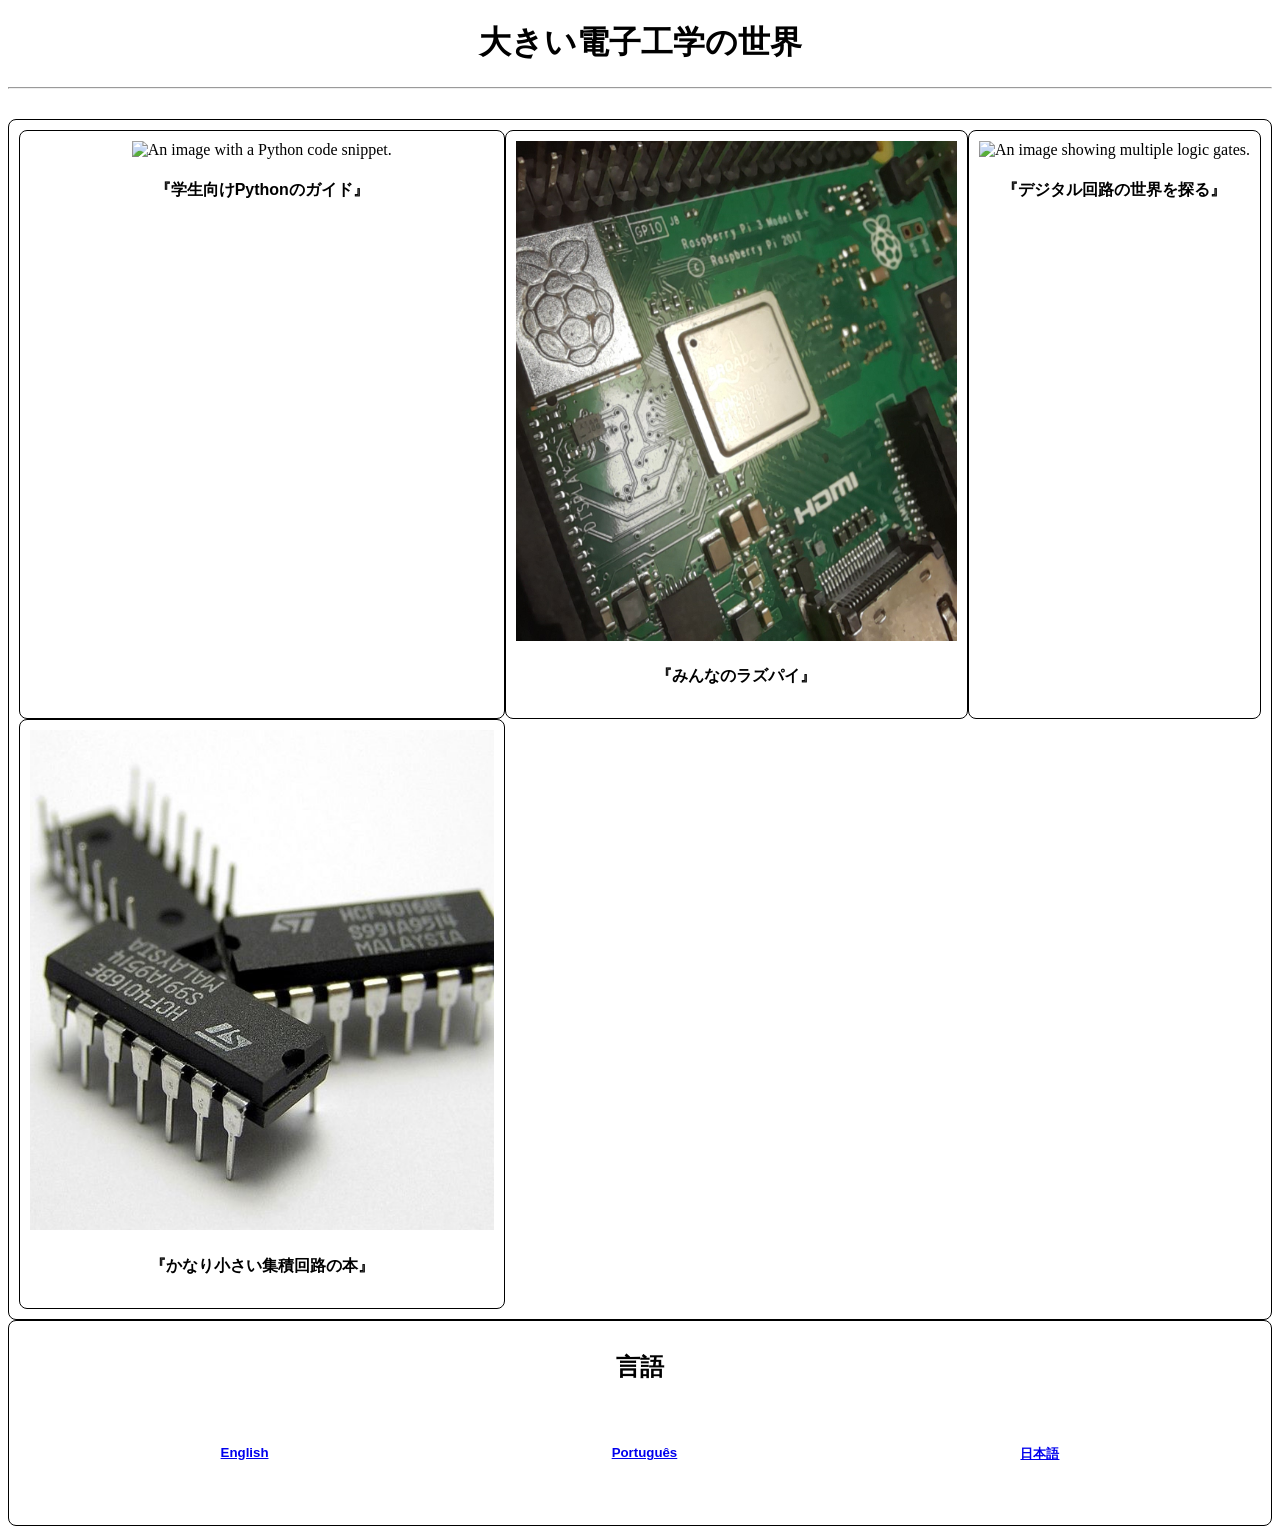
==== index_ja.html @ f82f29e6 "Added bunch of stuff" ====
<!DOCTYPE html>
    <head>
        <title>Index | The Great World of Electronics</title>
        <link rel="stylesheet" href="index.css">
    </head>
    <body>
        <h1 class = "jpfont">大きい電子工学の世界</h1>
        <hr>
        <div class = "largerbox">
            <div class = "imagebox">
                <img src="" alt="An image with a Python code snippet." class = image>
                <h4 class = "jpfont">『学生向けPythonのガイド』</h4>
            </div>
            <div class = "imagebox">
                <img src="assets/img/index_img2_rpi.jpg" alt="An image showing a Raspberry Pi 3B Plus." class = image>
                <h4 class = "jpfont">『みんなのラズパイ』</h4>
            </div>
            <div class = "imagebox">
                <img src="" alt="An image showing multiple logic gates." class = image>
                <h4 class = "jpfont">『デジタル回路の世界を探る』</h4>
            </div>
            <div class = "imagebox">
                <img src="assets/img/index_img4_ic.jpg" alt="An image showing lots of Integrated Circuits." class = image>
                <h4 class = "jpfont">『かなり小さい集積回路の本』</h4>
            </div>
        </div>   
        <div class = "languagebox">
            <h2 class = "jpfont">言語</h2>
            <div class = "languages">
                <div class = "language">
                    <h5 class = "regfont"><a href="index.html">English</a></h5>
                </div>
                <div class = "language">
                    <h5 class = "regfont"><a href="index_pt.html">Português</a></h5>
                </div>
                <div class = "language">
                    <h5 class = "jpfont"><a href="index_ja.html">日本語</a></h5>
                </div>
            </div>
        </div> 
    </body>
</html>
---- index.css ----
@font-face {
    font-family: 'IBM Plex Sans', sans-serif;
    src: url(assets/fonts/IBM-Plex-Sans/IBMPlexSans-Regular.ttf) format('truetype');
}

@font-face {
    font-family: 'IBM Plex Sans JP', sans-serif;
    src: url(assets/fonts/IBM-Plex-Sans-JP/unhinted/IBMPlexSansJP-Regular.ttf) format('truetype');
}

h1 {
    font-family: 'IBM Plex Sans', sans-serif;
    text-align: center;
}

h2 {
    font-family: 'IBM Plex Sans', sans-serif;
    text-align: center;
}

h4 {
    font-family: 'IBM Plex Sans', sans-serif;
    text-align: center;
}

hr {
    margin-bottom: 30px;
} 

.largerbox {
    display: grid;
    grid-template-columns: auto auto auto;
    box-sizing: border-box;
    border: 1px solid black;
    border-radius: 8px;
    margin: 0;
    padding: 10px;
}

.languagebox {
    box-sizing: border-box;
    border: 1px solid black;
    border-radius: 8px;
    margin: 0;
    padding: 10px;
}

.languages {
    display: flex;
    flex-direction: row;
    justify-content: center;
    margin: 10px;
    padding: 20px;
}

.language {
    flex-grow: 1;
    text-align: center;
}

.regfont {
    font-family: 'IBM Plex Sans', sans-serif;
}

.jpfont {
    font-family: 'IBM Plex Sans JP', sans-serif;
}

.imagebox {
    box-sizing: border-box;
    text-align: center;
    border: 1px solid black;
    border-radius: 8px;
    margin: 0;
    padding: 10px;
}

.image {
    max-width: 100%;
    max-height: 100%;
    width: 500px;
    height: 500px;
}
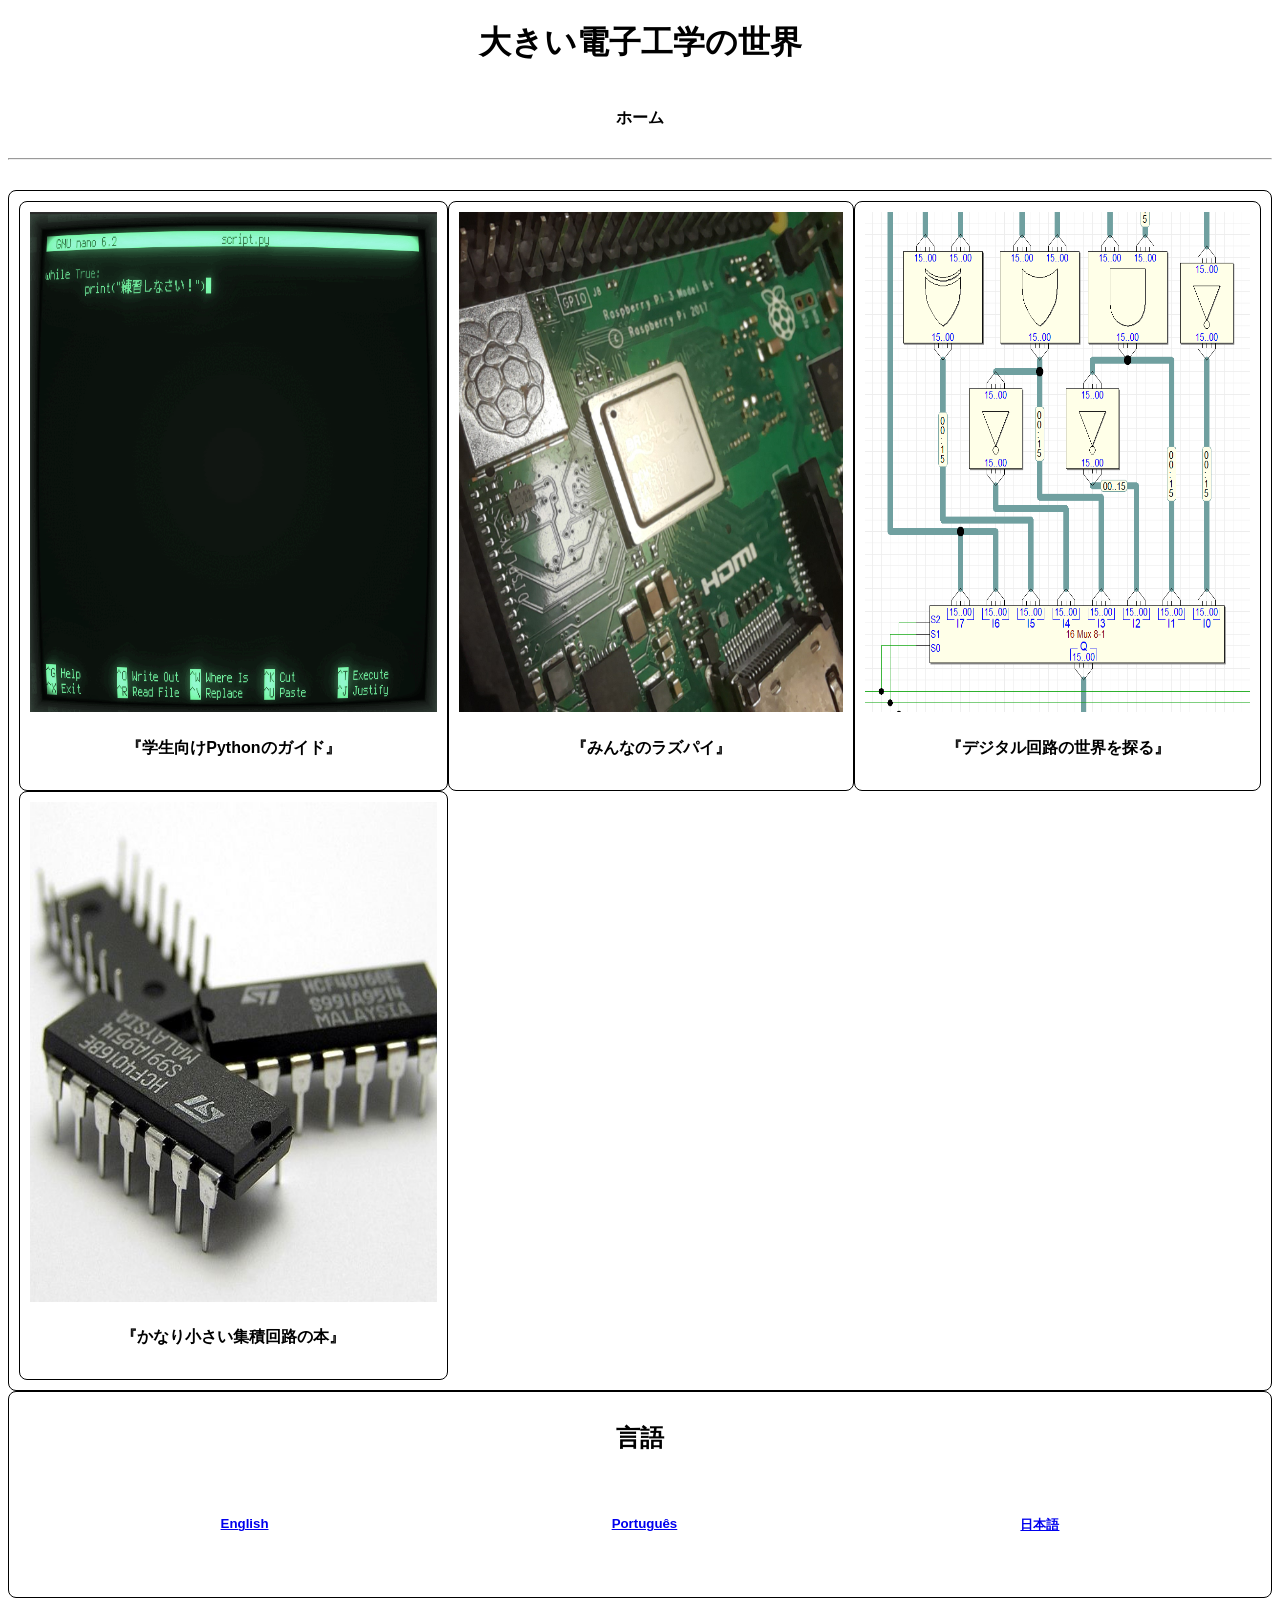
==== commit a9929faf: "Updated indexes and added picture" ====
--- a/index_ja.html
+++ b/index_ja.html
@@ -5,10 +5,15 @@
     </head>
     <body>
         <h1 class = "jpfont">大きい電子工学の世界</h1>
+        <div class = "menubar">
+            <div class = "menuitem">
+                <h4 class = "jpfont">ホーム</h4>
+            </div>
+        </div>
         <hr>
         <div class = "largerbox">
             <div class = "imagebox">
-                <img src="" alt="An image with a Python code snippet." class = image>
+                <img src="assets/img/index_img1_pythonanim_ja.gif" alt="An image with a Python code snippet." class = image>
                 <h4 class = "jpfont">『学生向けPythonのガイド』</h4>
             </div>
             <div class = "imagebox">
@@ -16,7 +21,7 @@
                 <h4 class = "jpfont">『みんなのラズパイ』</h4>
             </div>
             <div class = "imagebox">
-                <img src="" alt="An image showing multiple logic gates." class = image>
+                <img src="assets/img/index_img3_digital.png" alt="An image showing multiple logic gates." class = image>
                 <h4 class = "jpfont">『デジタル回路の世界を探る』</h4>
             </div>
             <div class = "imagebox">
--- a/index.css
+++ b/index.css
@@ -80,4 +80,17 @@
     max-height: 100%;
     width: 500px;
     height: 500px;
+}
+
+.menubar {
+    display: flex;
+    flex-direction: row;
+    justify-content: center;
+    margin: 0px;
+    padding: 0px;
+}
+
+.menuitem {
+    flex-grow: 1;
+    text-align: center;
 }
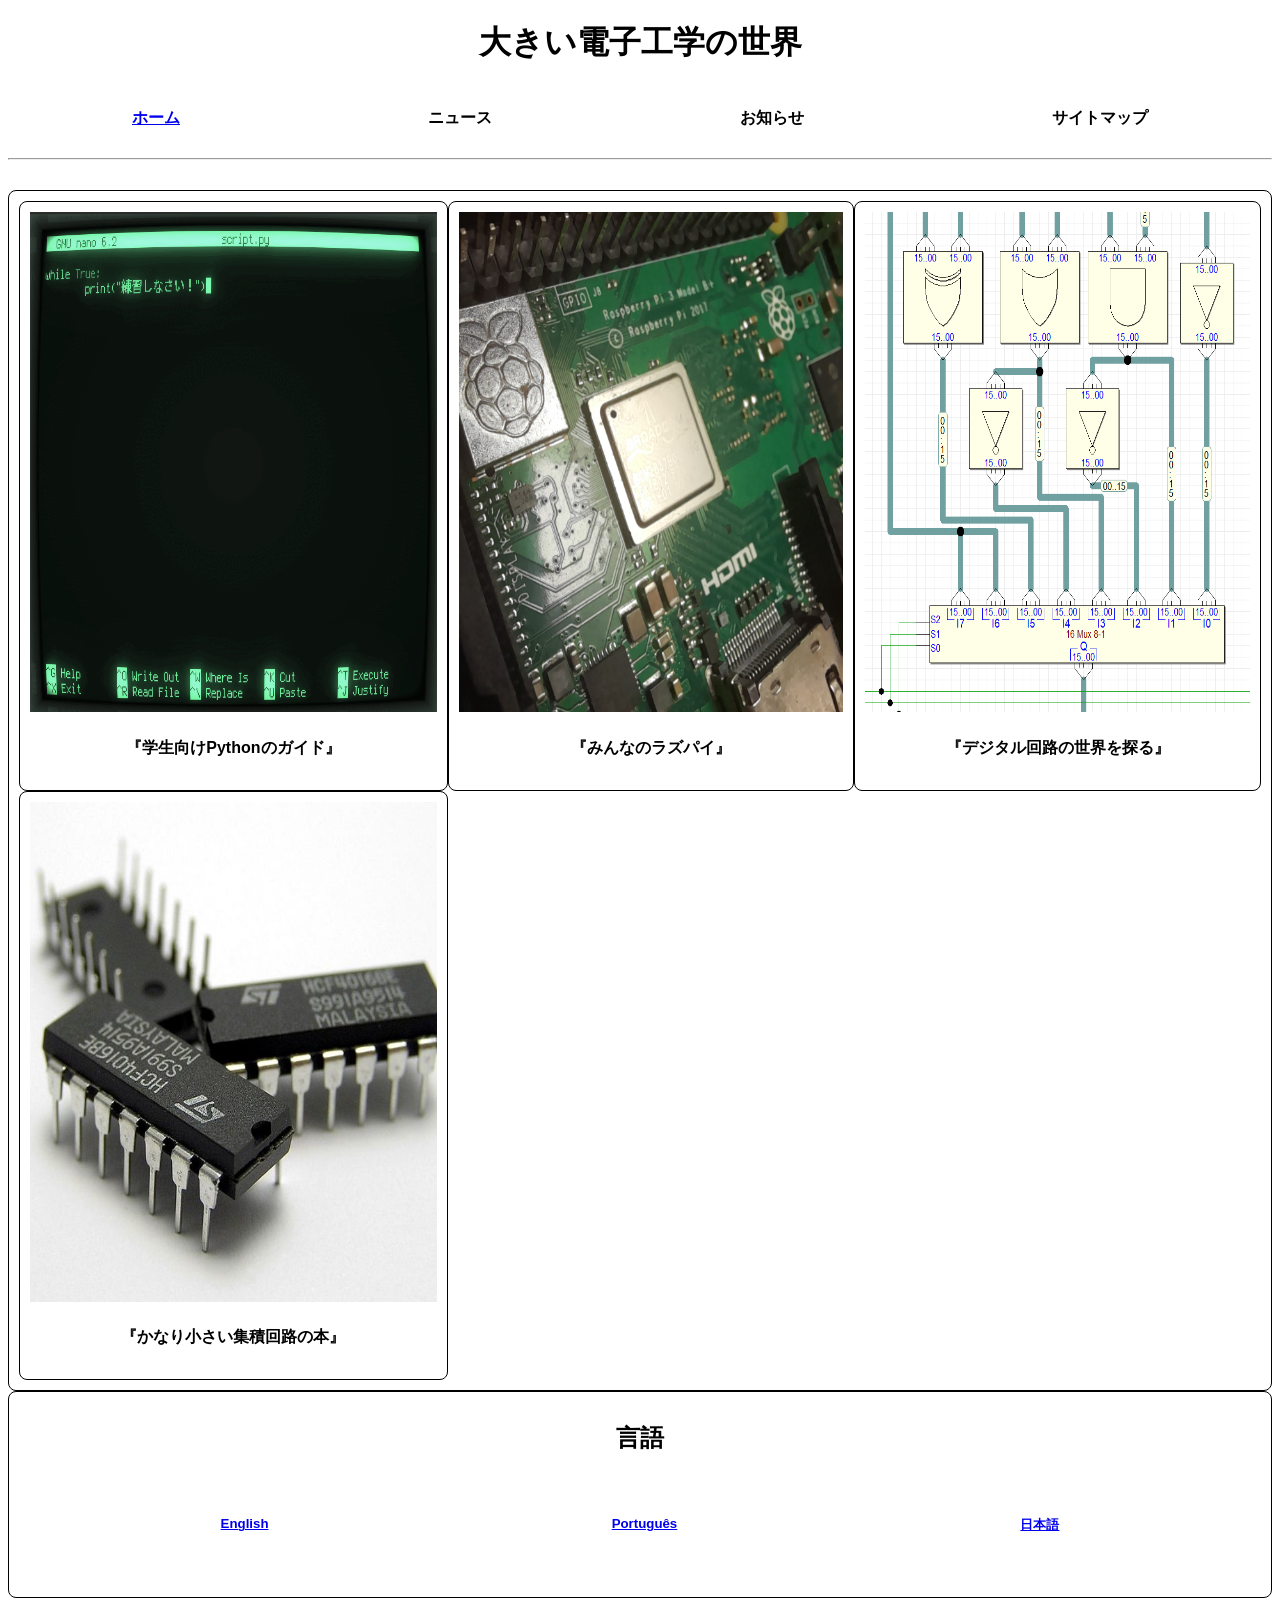
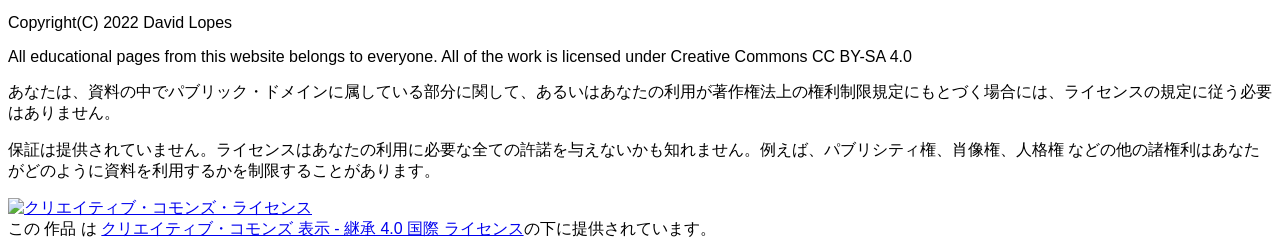
==== commit da74000b: "Made some changes" ====
--- a/index_ja.html
+++ b/index_ja.html
@@ -1,13 +1,22 @@
 <!DOCTYPE html>
     <head>
-        <title>Index | The Great World of Electronics</title>
+        <title>ホーム | 大きい電子工学の世界</title>
         <link rel="stylesheet" href="index.css">
     </head>
     <body>
         <h1 class = "jpfont">大きい電子工学の世界</h1>
         <div class = "menubar">
             <div class = "menuitem">
-                <h4 class = "jpfont">ホーム</h4>
+                <h4 class="jpfont"><a href="index_ja.html">ホーム</a></h4>
+            </div>
+            <div class = "menuitem">
+                <h4 class="jpfont">ニュース</h4>
+            </div>
+            <div class = "menuitem">
+                <h4 class="jpfont">お知らせ</h4>
+            </div>
+            <div class = "menuitem">
+                <h4 class="jpfont">サイトマップ</h4>
             </div>
         </div>
         <hr>
@@ -42,6 +51,13 @@
                     <h5 class = "jpfont"><a href="index_ja.html">日本語</a></h5>
                 </div>
             </div>
+        </div>
+        <div class ="jpfont">
+            <p>Copyright(C) 2022 David Lopes</p>
+            <p>All educational pages from this website belongs to everyone. All of the work is licensed under Creative Commons CC BY-SA 4.0</p>
+            <p>あなたは、資料の中でパブリック・ドメインに属している部分に関して、あるいはあなたの利用が著作権法上の権利制限規定にもとづく場合には、ライセンスの規定に従う必要はありません。</p>
+            <p>保証は提供されていません。ライセンスはあなたの利用に必要な全ての許諾を与えないかも知れません。例えば、パブリシティ権、肖像権、人格権 などの他の諸権利はあなたがどのように資料を利用するかを制限することがあります。</p>
+            <a rel="license" href="http://creativecommons.org/licenses/by-sa/4.0/"><img alt="クリエイティブ・コモンズ・ライセンス" style="border-width:0" src="https://i.creativecommons.org/l/by-sa/4.0/88x31.png" /></a><br />この 作品 は <a rel="license" href="http://creativecommons.org/licenses/by-sa/4.0/">クリエイティブ・コモンズ 表示 - 継承 4.0 国際 ライセンス</a>の下に提供されています。</a>
         </div> 
     </body>
 </html>
--- a/index.css
+++ b/index.css
@@ -85,12 +85,20 @@
 .menubar {
     display: flex;
     flex-direction: row;
-    justify-content: center;
+    justify-content: space-around;
     margin: 0px;
     padding: 0px;
 }
 
 .menuitem {
     flex-grow: 1;
-    text-align: center;
+    text-align: justify;
+}
+
+.bigtextbox {
+    box-sizing: border-box;
+    border: 1px solid black;
+    border-radius: 8px;
+    margin: 0;
+    padding: 10px;
 }
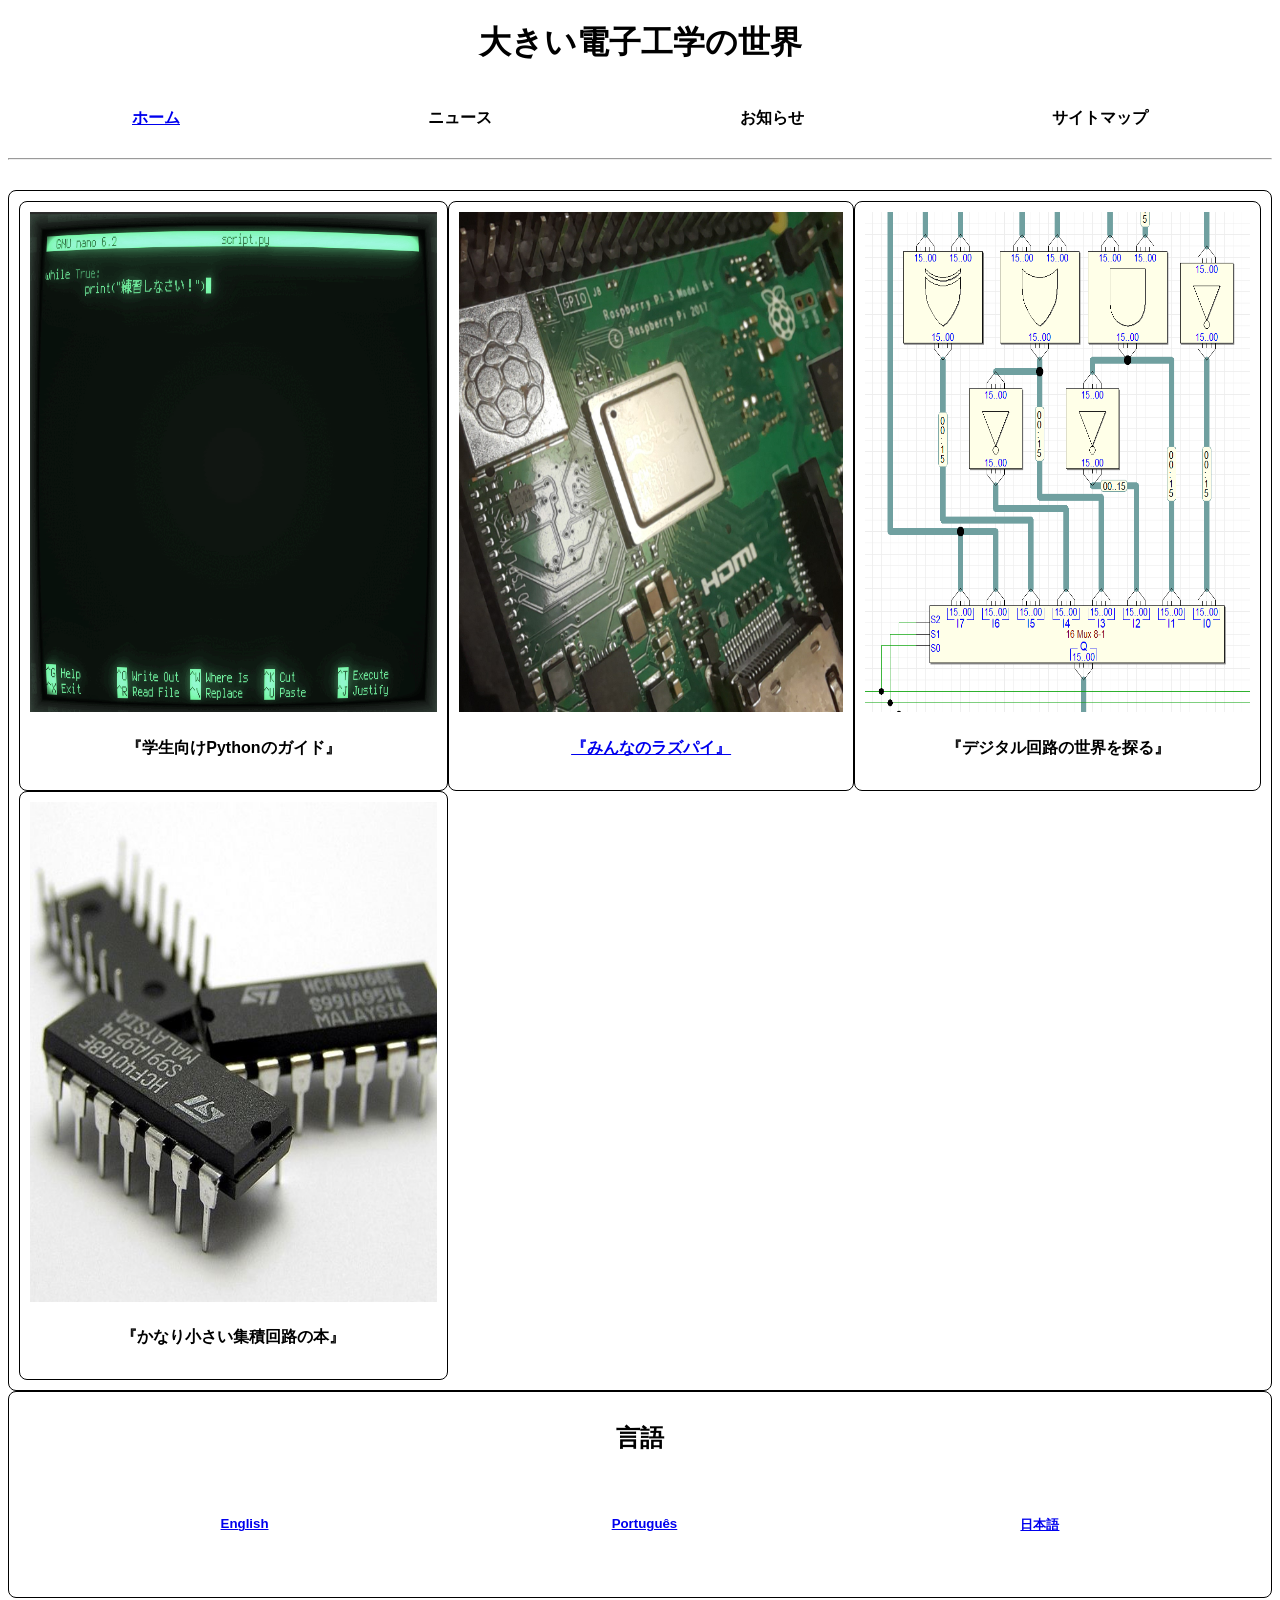
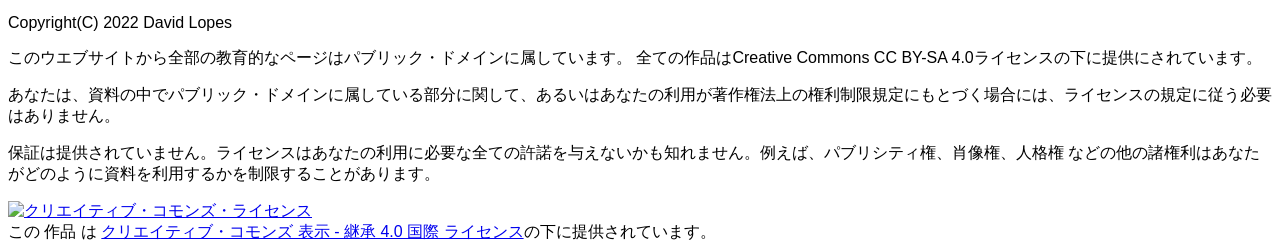
==== commit c87bfbd0: "Various changes" ====
--- a/index_ja.html
+++ b/index_ja.html
@@ -27,7 +27,7 @@
             </div>
             <div class = "imagebox">
                 <img src="assets/img/index_img2_rpi.jpg" alt="An image showing a Raspberry Pi 3B Plus." class = image>
-                <h4 class = "jpfont">『みんなのラズパイ』</h4>
+                <h4 class = "jpfont"><a href="pages/topics/topic2/t2_00_introduction_ja.html">『みんなのラズパイ』</a></h4>
             </div>
             <div class = "imagebox">
                 <img src="assets/img/index_img3_digital.png" alt="An image showing multiple logic gates." class = image>
@@ -54,7 +54,7 @@
         </div>
         <div class ="jpfont">
             <p>Copyright(C) 2022 David Lopes</p>
-            <p>All educational pages from this website belongs to everyone. All of the work is licensed under Creative Commons CC BY-SA 4.0</p>
+            <p>このウエブサイトから全部の教育的なページはパブリック・ドメインに属しています。 全ての作品はCreative Commons CC BY-SA 4.0ライセンスの下に提供にされています。</p>
             <p>あなたは、資料の中でパブリック・ドメインに属している部分に関して、あるいはあなたの利用が著作権法上の権利制限規定にもとづく場合には、ライセンスの規定に従う必要はありません。</p>
             <p>保証は提供されていません。ライセンスはあなたの利用に必要な全ての許諾を与えないかも知れません。例えば、パブリシティ権、肖像権、人格権 などの他の諸権利はあなたがどのように資料を利用するかを制限することがあります。</p>
             <a rel="license" href="http://creativecommons.org/licenses/by-sa/4.0/"><img alt="クリエイティブ・コモンズ・ライセンス" style="border-width:0" src="https://i.creativecommons.org/l/by-sa/4.0/88x31.png" /></a><br />この 作品 は <a rel="license" href="http://creativecommons.org/licenses/by-sa/4.0/">クリエイティブ・コモンズ 表示 - 継承 4.0 国際 ライセンス</a>の下に提供されています。</a>
